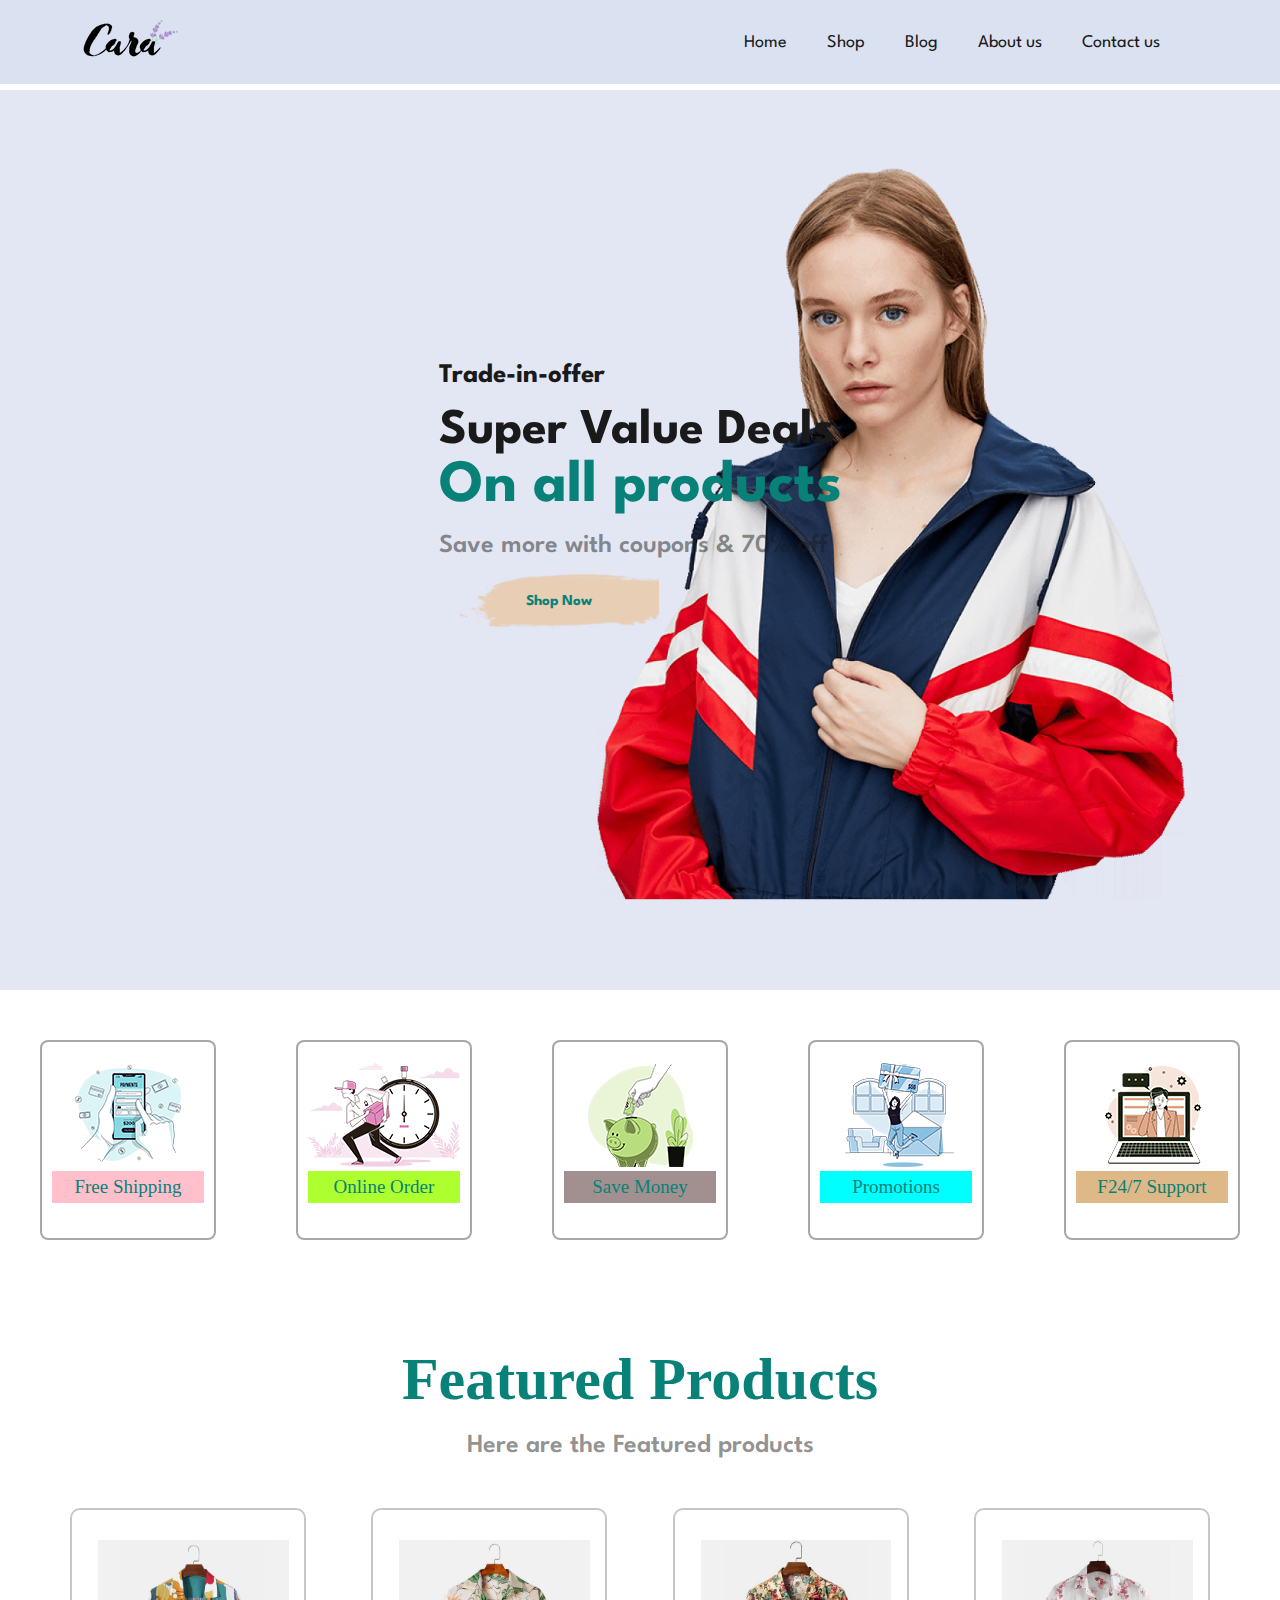
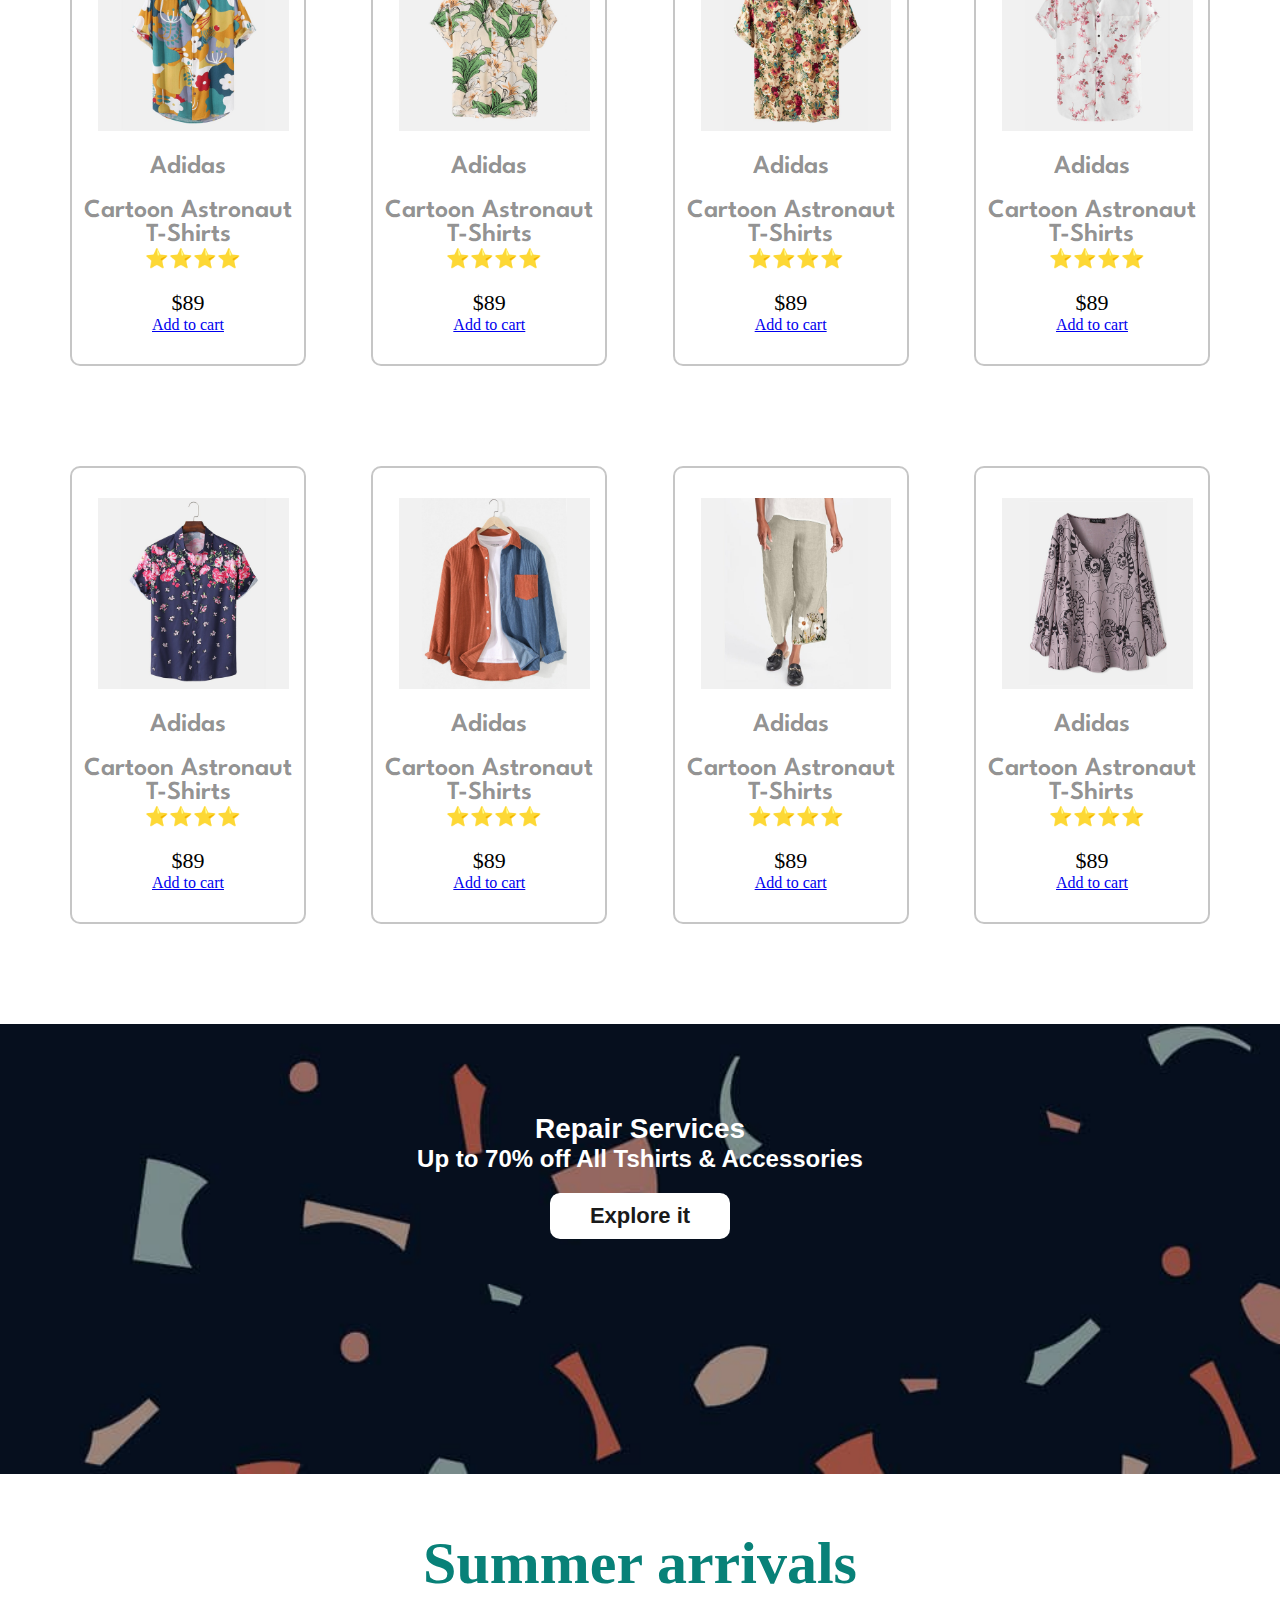
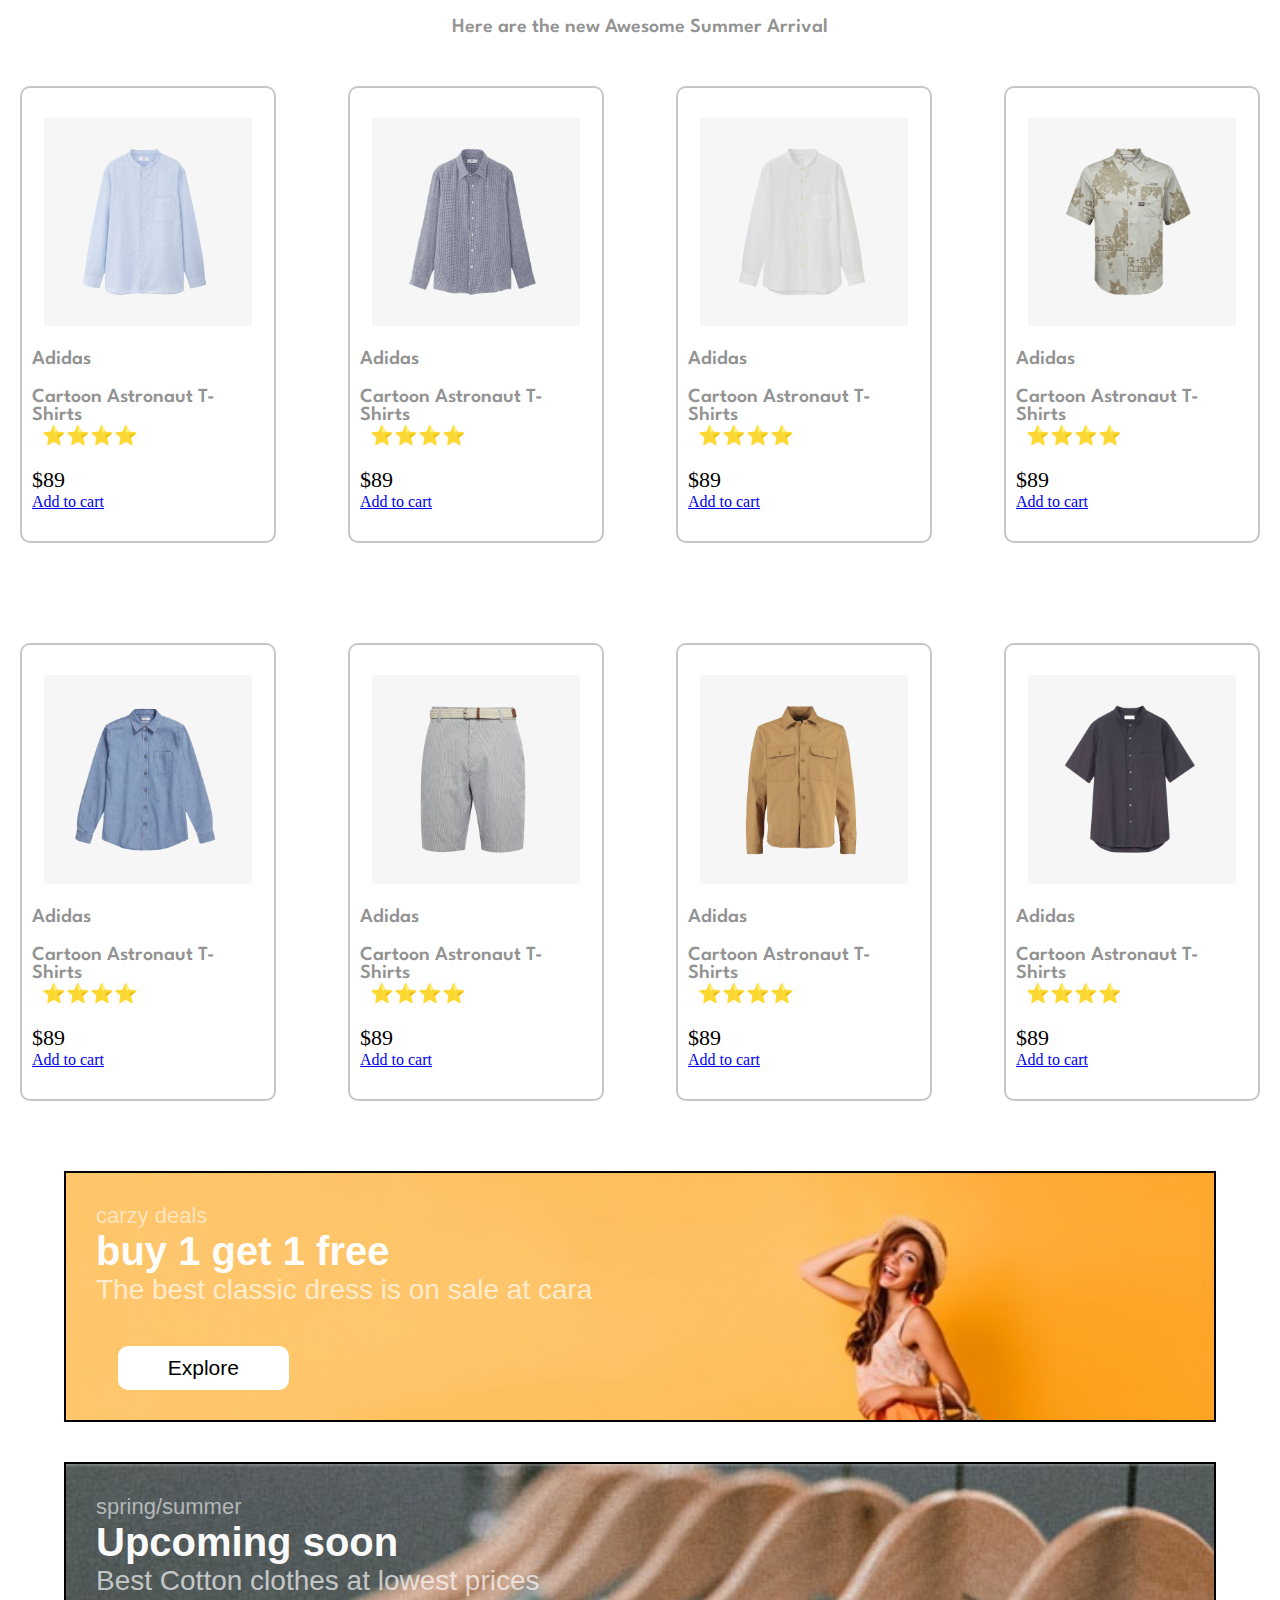
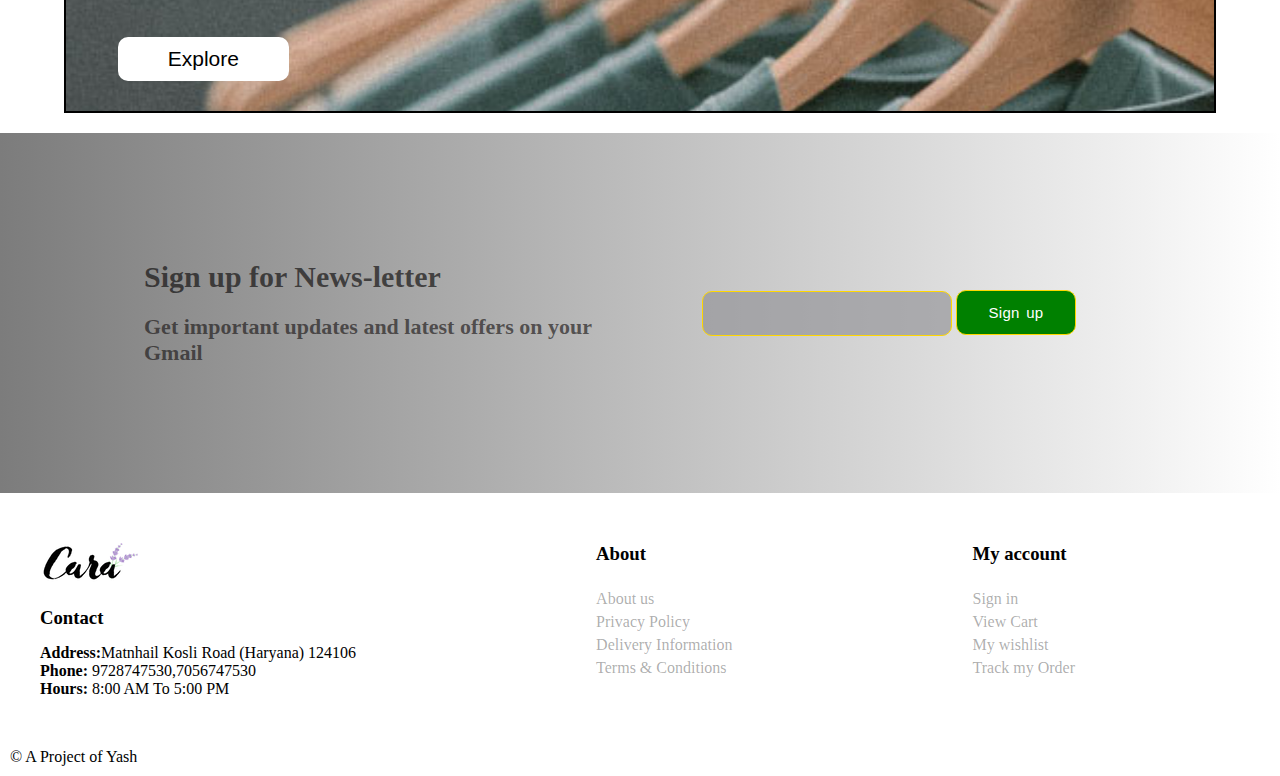
==== index.html @ bd7b152a "Add files via upload" ====
<!DOCTYPE html>
<html lang="en">
<head>
    <meta charset="UTF-8">
    <meta name="viewport" content="width=device-width, initial-scale=1.0">
    <title>Cura</title>
    <link rel="stylesheet" href="style.css">
    <link href="https://fonts.googleapis.com/css2?family=League+Spartan:wght@100..900&family=Roboto:ital,wght@0,100;0,300;0,400;0,500;0,700;0,900;1,100;1,300;1,400;1,500;1,700;1,900&display=swap" rel="stylesheet">
    <link rel="stylesheet" href="https://cdnjs.cloudflare.com/ajax/libs/font-awesome/6.5.2/css/all.min.css" integrity="sha512-SnH5WK+bZxgPHs44uWIX+LLJAJ9/2PkPKZ5QiAj6Ta86w+fsb2TkcmfRyVX3pBnMFcV7oQPJkl9QevSCWr3W6A==" crossorigin="anonymous" referrerpolicy="no-referrer" />

</head>
<body>
    <header>

        <div class="navbar">
            <a href="#"><img src="logo.png" alt=""></a>
            <div>
                <ul  type="none" class="nav-list">
                    <li><a href="index.html">Home</a></li>
                    <li><a href="shop.html">Shop</a></li>
                    <li><a href="blog.html">Blog</a></li>
                    <li><a href="about.html">About us</a></li>
                    <li><a href="contact.html">Contact us</a></li>
                    <li><a href="cart.html" class="cart-icon"><i class="fa-solid fa-bag-shopping"></i></a></li>
                </ul>
            </div>
            <div class="menu-icon"><i class=" hamburger fa-solid fa-bars"></i></div>
        </div>
        <div class="section1">
              <div class="content">

                  
                  <h4>Trade-in-offer</h4>
                  <h2>Super Value Deals</h2>
                  <h1>On all products</h1>
                  <p>Save more with coupons & 70% off</p>
                  <button class="section1-btn">Shop Now</button>
                </div>
            
        </div>
        
    </header>
    <div class="features">
        <div class="feature feature1">
            <img src="img/f1.png" alt="">
            <p>Free Shipping</p>
        </div>
        <div class="feature feature2">
            <img src="img/f2.png" alt="">
            <p>Online Order</p>
        </div>
        <div class="feature feature3">
            <img src="img/f3.png" alt="">
            <p>Save Money</p>
        </div>
        <div class="feature feature4">
            <img src="img/f4.png" alt="">
            <p>Promotions</p>
        </div>
        <div class="feature feature5">
            <img src="img/f6.png" alt="">
            <p>F24/7 Support</p>
        </div>

    </div>

    <div class="section-product">
        <div class="content-sec-pro">

            <h1>Featured Products</h1>
            <p>Here are the Featured products</p>
        </div>
        <div class="products">

            <div class="product">
                <img src="img/f1.jpg" alt="">
            <p class="company-name">Adidas</p>
            <p class="product-name">Cartoon Astronaut T-Shirts</p>
            <div class="rating">⭐⭐⭐⭐</div>
            <div class="price">$89</div>
            <a  class="Add-cart"  href="#">Add to cart</a>
            
        </div>
        <div class="product">
            <img src="img/f2.jpg" alt="">
            <p class="company-name">Adidas</p>
            <p class="product-name">Cartoon Astronaut T-Shirts</p>
            <div class="rating">⭐⭐⭐⭐</div>
            <div class="price">$89</div>
            <a  class="Add-cart"  href="#">Add to cart</a>
            
        </div>
        <div class="product">
            <img src="img/f3.jpg" alt="">
            <p class="company-name">Adidas</p>
            <p class="product-name">Cartoon Astronaut T-Shirts</p>
            <div class="rating">⭐⭐⭐⭐</div>
            <div class="price">$89</div>
            <a  class="Add-cart"  href="#">Add to cart</a>
            
        </div>
        <div class="product">
            <img src="img/f4.jpg" alt="">
            <p class="company-name">Adidas</p>
            <p class="product-name">Cartoon Astronaut T-Shirts</p>
            <div class="rating">⭐⭐⭐⭐</div>
            <div class="price">$89</div>
            <a  class="Add-cart"  href="#">Add to cart</a>
            
        </div>
        
        <div class="product">
            <img src="img/f5.jpg" alt="">
            <p class="company-name">Adidas</p>
            <p class="product-name">Cartoon Astronaut T-Shirts</p>
            <div class="rating">⭐⭐⭐⭐</div>
            <div class="price">$89</div>
            <a  class="Add-cart"  href="#">Add to cart</a>
        </div>
        <div class="product">
            <img src="img/f6.jpg" alt="">
            <p class="company-name">Adidas</p>
            <p class="product-name">Cartoon Astronaut T-Shirts</p>
            <div class="rating">⭐⭐⭐⭐</div>
            <div class="price">$89</div>
            <a  class="Add-cart"  href="#">Add to cart</a>
        </div>
        <div class="product">
            <img src="img/f7.jpg" alt="">
            <p class="company-name">Adidas</p>
            <p class="product-name">Cartoon Astronaut T-Shirts</p>
            <div class="rating">⭐⭐⭐⭐</div>
            <div class="price">$89</div>
            <a  class="Add-cart"  href="#">Add to cart</a>
        </div>
        <div class="product">
            <img src="img/f8.jpg" alt="">
            <p class="company-name">Adidas</p>
            <p class="product-name">Cartoon Astronaut T-Shirts</p>
            <div class="rating">⭐⭐⭐⭐</div>
            <div class="price">$89</div>
            <a  class="Add-cart"  href="#">Add to cart</a>
        </div>
    </div>
    </div>


    <div class="banner1">
        <div class="content-banner1">

            <h3>Repair Services</h3>
            <h2>Up to <span>70% off</span> All Tshirts & Accessories</h2>
            <button>Explore it</button>
        </div>
    </div>


    <div class="section-product2">
        <h1>Summer arrivals</h1>
        <p>Here are the new Awesome Summer Arrival</p>
        <div class="products">

            <div class="product">
                <img src="img/n1.jpg" alt="">
            <p class="company-name">Adidas</p>
            <p class="product-name">Cartoon Astronaut T-Shirts</p>
            <div class="rating">⭐⭐⭐⭐</div>
            <div class="price">$89</div>
            <a  class="Add-cart"  href="#">Add to cart</a>
            
        </div>
        <div class="product">
            <img src="img/n2.jpg" alt="">
            <p class="company-name">Adidas</p>
            <p class="product-name">Cartoon Astronaut T-Shirts</p>
            <div class="rating">⭐⭐⭐⭐</div>
            <div class="price">$89</div>
            <a  class="Add-cart"  href="#">Add to cart</a>
            
        </div>
        <div class="product">
            <img src="img/n3.jpg" alt="">
            <p class="company-name">Adidas</p>
            <p class="product-name">Cartoon Astronaut T-Shirts</p>
            <div class="rating">⭐⭐⭐⭐</div>
            <div class="price">$89</div>
            <a  class="Add-cart"  href="#">Add to cart</a>
            
        </div>
        <div class="product">
            <img src="img/n4.jpg" alt="">
            <p class="company-name">Adidas</p>
            <p class="product-name">Cartoon Astronaut T-Shirts</p>
            <div class="rating">⭐⭐⭐⭐</div>
            <div class="price">$89</div>
            <a  class="Add-cart"  href="#">Add to cart</a>
            
        </div>
        
        <div class="product">
            <img src="img/n5.jpg" alt="">
            <p class="company-name">Adidas</p>
            <p class="product-name">Cartoon Astronaut T-Shirts</p>
            <div class="rating">⭐⭐⭐⭐</div>
            <div class="price">$89</div>
            <a  class="Add-cart"  href="#">Add to cart</a>
        </div>
        <div class="product">
            <img src="img/n6.jpg" alt="">
            <p class="company-name">Adidas</p>
            <p class="product-name">Cartoon Astronaut T-Shirts</p>
            <div class="rating">⭐⭐⭐⭐</div>
            <div class="price">$89</div>
            <a  class="Add-cart"  href="#">Add to cart</a>
        </div>
        <div class="product">
            <img src="img/n7.jpg" alt="">
            <p class="company-name">Adidas</p>
            <p class="product-name">Cartoon Astronaut T-Shirts</p>
            <div class="rating">⭐⭐⭐⭐</div>
            <div class="price">$89</div>
            <a  class="Add-cart"  href="#">Add to cart</a>
        </div>
        <div class="product">
            <img src="img/n8.jpg" alt="">
            <p class="company-name">Adidas</p>
            <p class="product-name">Cartoon Astronaut T-Shirts</p>
            <div class="rating">⭐⭐⭐⭐</div>
            <div class="price">$89</div>
            <a  class="Add-cart"  href="#">Add to cart</a>
        </div>
    </div>
    </div>

    <div class="banner2">
        <div class="banner banner2-part1">
            <h3>carzy deals</h3>
            <h1>buy 1 get 1 free</h1>
            <p>The best classic dress is on sale at cara</p>
            <button>Explore</button>
        </div>
        <div class="banner banner2-part2">
            <h3>spring/summer</h3>
            <h1>Upcoming soon</h1>
            <p>Best Cotton clothes at lowest prices</p>
            <button>Explore</button>
        </div>
    </div>

    <div class="newsletter">
        <div class="newsletter-content">
            <h3>Sign up for News-letter</h3>
            <h2>Get important updates and latest offers on your Gmail</h2>
        </div>
        <div class="search-newsletter">
           <input type="search" name="" id="srch-newsletter">
           <button class="newsletter-btn">Sign up</button>
        </div>
    </div>


    <footer>
        <div class="col1 col">
            <img src="logo.png" alt="">
            <h3>Contact</h3>
            <div class="details">

                <div class="address">
                    <p><b>Address:</b>Matnhail Kosli Road (Haryana) 124106</p>
                </div>
                <div class="phone">
                    <p><b>Phone: </b>9728747530,7056747530</p>
                </div>
                <div>
                    <p><b>Hours: </b>8:00 AM To 5:00 PM</p>
                </div>
            </div>
        </div>
        <div class="col2 col">
            <h3>About</h3>
            <a href="About us">About us</a>
            <a href="About us">Privacy Policy</a>
            <a href="About us">Delivery Information</a>
            <a href="About us">Terms & Conditions</a>
        </div>
        <div class="col3 col">

            <h3>My account</h3>
            <a href="About us">Sign in</a>
            <a href="About us">View Cart</a>
            <a href="About us">My wishlist</a>
            <a href="About us">Track my Order</a>
        </div>
    </footer>

    </div>

    <p class="copyright">&copy; A Project of Yash </p>
    <script src="script.js"></script>
</body>
</html>
---- style.css ----
*{
    padding: 0px;
    margin: 0px;
    box-sizing: border-box;
    
    
}
.cart-icon{
    color: black;
}
.navbar{
    display: flex;
    width: 100vw;
    justify-content: space-between;
    align-items: center;
    padding: 20px 80px;
    background-color: #dae1f1;
    position: fixed;
    top: 0px;
    
    
}
header{
    background: #e3e6f3;
    width: 100vw;
    height: 100vh;

}
.nav-list{
    display: flex;
    gap: 40px;
    
}
.nav-list a{
    text-decoration: none;
    font-family: "League Spartan", sans-serif;
font-size: 18px;
color: #1a1a1a;


}


.nav-list a:hover{
    border-bottom: 2px solid black;
}
.nav-list a:active{
    color: green;
    border-bottom: 2px solid green;
}
.menu-icon{
    display: none;
}

.hamburger{
    font-size: 25px;
    color: #1a1a1a;
    
}

@media(max-width:500px){
    .navbar{
        padding: 10px 45px;
        width: 100vw;
        min-width: 500px;
    }
    header{
        min-width: 500px;
    }
}

@media(max-width:1000px){
    .nav-list{
        flex-direction: column;
        width: 300px;
        height: 90vh;
        position: absolute;
        justify-content: flex-start;
        align-items: flex-start;
        background-color: #e3e6f3;
        right: 0px;
        top: 82px;
        display: none;
        z-index: 1001;
       

        
    }
    .menu-icon{
        display: flex;
    }
    .nav-list li{
        margin-top: 3%;
        margin-left: 30px;
    }
    .hamburger{
        display: flex;

    }
}

.section1{
    background-image: url(img/hero4.png);
    height: 90vh;
    background-size: cover;
    background-position: top 25% right 0;
    padding: 200px 200px;
    font-family: "League Spartan", sans-serif;
    margin-top: 10vh;

}
 .section1 h4{
    color: #1a1a1a;
    font-size: 27px;
    padding-bottom: 15px;
}
 .section1 h2{
    color: #1a1a1a;
    font-size: 50px;
    margin-top: 5px;
}
 .section1 h1{
    color: #088178;
    font-size: 60px;
    margin-top: 5px;
}
 .section1 p{
    color: #1a1a1a7e;
    font-size: 26px;
    font-weight: 600;
    font-family: "League Spartan", sans-serif;
    margin-top: 20px;
    

}
.section1-btn{
    border: none;
    margin-top: 16px;
    margin-left: 5%;
    background-image: url(img/button.png);
    background-color: transparent;
    background-size: cover;
    padding: 20px 20px;
    background-repeat: no-repeat;
    color: #088178;
    width: 200px;
    font-size: 15px;
    font-family: "League Spartan", sans-serif;
    font-weight: 700;

    


}

@media(max-width:1450px){
    .section1{
        display: flex;
        justify-content: center;
        align-items: center;
        flex-direction: column;
    
    }

} 
.content{
   
    min-width: 400px;
    

}
@media(max-width:800px){
    .section1 h1{
        font-size: 40px;
        width: 100%;
    }
}

.features{
    width: 100%;
    margin: 50px 0px;
    display: flex;
    flex-wrap: wrap;
    justify-content: space-around;

}
.feature{
    border: 2px solid rgba(0, 0, 0, 0.344);
    /* width: 200px; */
    height: 200px;
    text-align: center;
    padding: 20px 10px;
    border-radius: 8px;
    

}
.feature p{
    color:#088178;
    font-family:  'Times New Roman', Times, serif;
    font-size: 19px;
    background-color: pink;
    padding: 5px 10px;

}
.feature img{
    width: 100%;
    
}
.feature2 p{
    background-color: greenyellow;
}
.feature3 p{
    background-color: rgb(162, 144, 144);
}
.feature4 p{
    background-color: aqua;
}
.feature5 p{
    background-color: burlywood;
}


@media(max-width:900px){
    .feature{
        margin-top: 20px;
    
    }
}
@media(max-width:512px){
    .features{
        width: 90%;
        justify-content: center;
        align-items: center;
        margin-left: 5%;
    }
    .feature{
        margin: 5px 20px;
    }
}


.section-product{
    width: 100vw;
    padding: 50px 50px;
    text-align: center;

}
.products{
    display: flex;
    justify-content: space-between;
}
.section-product2 h1{
    color: #088178;
    font-size: 60px;
    margin-top: 5px;
}
.section-product2 p{
    color: #1a1a1a7e;
    font-size: 26px;
    font-weight: 600;
    font-family: "League Spartan", sans-serif;
    margin-top: 20px;
}
.section-product h1{
    color: #088178;
    font-size: 60px;
    margin-top: 5px;
}
.section-product p{
    color: #1a1a1a7e;
    font-size: 26px;
    font-weight: 600;
    font-family: "League Spartan", sans-serif;
    margin-top: 20px;
}














.product{
    min-width: 200px;
    width: 20%;
     padding: 30px 10px;
    border: 2px solid rgba(0, 0, 0, 0.223);
    margin: 50px 20px;
    border-radius: 10px;
    
    
    
}




.product img{
    width: 90%;
    margin-left: 5%;

}
.company-name{
    font-size: 18px;
    margin-top: 8px;
}
.product-name{
    font-size: 19px;
    color: #1a1a1a;
    margin-top: 10px;
}
.rating{
    margin-left: 10px;
    font-size: 19px;
}
.price{
    font-size: 22px;
    margin-top: 20px;
}
.pro-cart-icon{
    position: relative;
    left: 100px;
    font-size: 25px;
}

.products{
    display: flex;
    flex-wrap: wrap;
    width: 100%;
}
.content-sec-pro{
    min-width: 400px;
}
@media(max-width:590px){
    .content-sec-pro h1{
        font-size: 40px;
    }
}
@media(max-width:1060px){
.product{
    width: 40%;
    margin: 10px 40px;
    
    
    }}

    @media(max-width:580px){
        .product{
            width: 80%;
            margin-left: 10%;
        }
    }
    @media(max-width:912px){
        .product{
            width: 30%;

        }
        .products{
            justify-content: space-around;
        }
    }
    @media(max-width:680px){
        .product{
            width: 25%;
        }
    }
    @media(max-width:480px){
        .product{
            width:90%;
            margin: 30px 20%;
        }
       
    }

.banner1{
    width: 100vw;
    min-width: 500px;
    display: flex;
    flex-direction: column;
    justify-content: center;
    align-items: center;
    gap: 10px;
    background-image: url(img/b2.jpg);
    height: 50vh;
    background-size: cover;
    background-repeat: no-repeat;
    font-family:  'Times New Roman', Times, serif;
    
    



}
.content-banner1{
    width: 90%;
    margin-top: 7%;
    min-width: 400px;
    height: 90%;
    /* margin-left: 5%; */
    text-align: center;
    min-height: 300px;

    
}
.banner1 h3{
    color: white;
    font-family: Arial, Helvetica, sans-serif;
    font-size: 28px;
}
.banner1 h2{
    color: #fff;
    font-family: Arial, Helvetica, sans-serif;

}
@media(max-width:840px){
    .banner1 h2{
        font-size: 30px;
        margin-top: 20px;
    }
    .banner1 h3{
        font-size: 20px;
        margin-top: 30px;
    }
}



.banner1 button{
    padding: 10px 40px;
    border-radius: 10px;
    border: none;
    background-color: #fff;
    color: #1a1a1a;
    font-size: 22px;
    font-weight: 600;
    font-family:Arial, Helvetica, sans-serif;
    margin-top: 20px;
}
.banner1 button:hover{
    background-color: #088178;
}
.banner2{
    display: flex;

}
.banner2-part1{
    width: 48%;
    background-image: url(img/b17.jpg);
}
.banner2-part2{
    width: 48%;
    background-image: url(img/b10.jpg);


}
.banner{
    border: 2px solid black;
    margin: 20px 20px;
    padding: 30px 30px;
    background-size: cover;
    background-repeat: no-repeat;
}
.banner2 button{
    margin-left: 2%;
    padding: 10px 50px;
    border-radius: 10px;
    border: none;
background-color: white;
margin-top: 40px;
font-size: 21px;

}
.banner h3{
    font-size: 22px;
    color: #ffffff93;
    font-family: 'Trebuchet MS', 'Lucida Sans Unicode', 'Lucida Grande', 'Lucida Sans', Arial, sans-serif;
    font-weight: 300;

}
.banner h1{
    font-size: 40px;
    color: #fffffff7;
    font-family: 'Trebuchet MS', 'Lucida Sans Unicode', 'Lucida Grande', 'Lucida Sans', Arial, sans-serif;
    font-weight: 700;
}
.banner p{
    font-size: 28px;
    color: #ffffffad;
    font-family: 'Trebuchet MS', 'Lucida Sans Unicode', 'Lucida Grande', 'Lucida Sans', Arial, sans-serif;
    font-weight: 500;
}
.banner button:hover{
    background-color: #088178;
}


@media(max-width:1400px){
    .banner2{
        flex-direction: column;
    }
    .banner{
        width: 90%;
        margin-left: 5%;
    }
}
@media(max-width:476px){
    .banner{
        width: 98%;
        min-width: 450px;
    }
    .features{
        min-width: 450px;
    }
    .products{
        min-width: 450px;
        margin-top: 50px;
        
    }
    .content-banner1{
    min-height: 200px;

    }

    
}
@media(max-width:488px){
    .section-product2{
        min-width: 488px;
    }
}
.section-product2{
    width: 100%;
    display: flex;
    flex-direction: column;
    justify-content: center;
    align-items: center;
    margin-top: 50px;
}
.section-product2 p{
    font-size: 20px;

}




.newsletter{
    width: 100%;
    display: flex;
    justify-content: center;
    align-items: center;
    padding: 20px 20px;
    background: linear-gradient(to right, rgba(0, 0, 0, 0.515) ,white);
    height: 40vh;
    background-size: cover;
    background-repeat: no-repeat;
}
.newsletter-content{
    width: 40%;
    color: white;
    margin-left: 5%;
    font-family:Cambria, Cochin, Georgia, Times, 'Times New Roman', serif;

}

.newsletter-content h3{
    font-size: 30px;
    color: rgba(21, 19, 19, 0.703);

}
.newsletter-content h2{
    color: rgba(25, 21, 21, 0.648);
    font-size: 22px;
    margin-top: 20px;
}
.search-newsletter{
    width: 40%;
    margin-left: 5%;
    
    
    
}
#srch-newsletter{
    width: 45%;
    min-width: 250px;
    height: 45px;
    padding: 10px 30px;
    outline: none;
    border: 1px solid gold;
    background-color: #95969ab3;
    border-radius: 10px;


}
.newsletter-btn{
    height: 45px;
    width: 22%;
   min-width: 120px;
    font-size: 15px;
    word-spacing: 2px;
    letter-spacing: .3px;
    background-color: green;
    color: white;
    border-radius: 10px;
    border: 1px solid gold;

}

@media(max-width:1000px){
    .newsletter{
        display: flex;
        flex-direction: column;
        justify-content: space-between;
        align-items: center;
        /* padding:  0 20%; */
        text-align: center;
        min-height: 200px;
        
    }
    .newsletter-content{
        width: 100%;
    }
    .search-newsletter{
        width: 100%;
    }
}
@media(max-width:480px){
    .newsletter{
        min-height: 220px;
        min-width: 455px;
    }
}







footer{
    display: flex;
    column-gap: 20%;
    padding: 50px 40px;
    min-width: 450px;

    
}
footer a{
    color: #1a1a1a5e;
    text-decoration: none;
    margin-top: 5px;
    min-width: 30px;
    
}
.col2{
    display: flex;
    flex-direction: column;
}
.col3{
    display: flex;
    flex-direction: column;
}
.col2 a{
    display: inline-block;
}
.col2 h3{
    margin-bottom: 20px;
}
.col3 h3{
    margin-bottom: 20px;

}
.col1 img{
    margin-bottom: 20px;

}
.col1 h3{
    margin-bottom: 15px;

}

@media(max-width:1015px){
    footer{
        column-gap: 10%;
    }
}
@media(max-width:725px){
    footer{
        flex-wrap: wrap;
        padding-top: 40px;

    }
    .col{
        margin-top: 50px;
        
    }
    .col3{
        
        width:50%;
        margin-left: auto;

    }
}

.copyright{
    
    margin-left: 10px;
    margin-bottom: 10px;
}
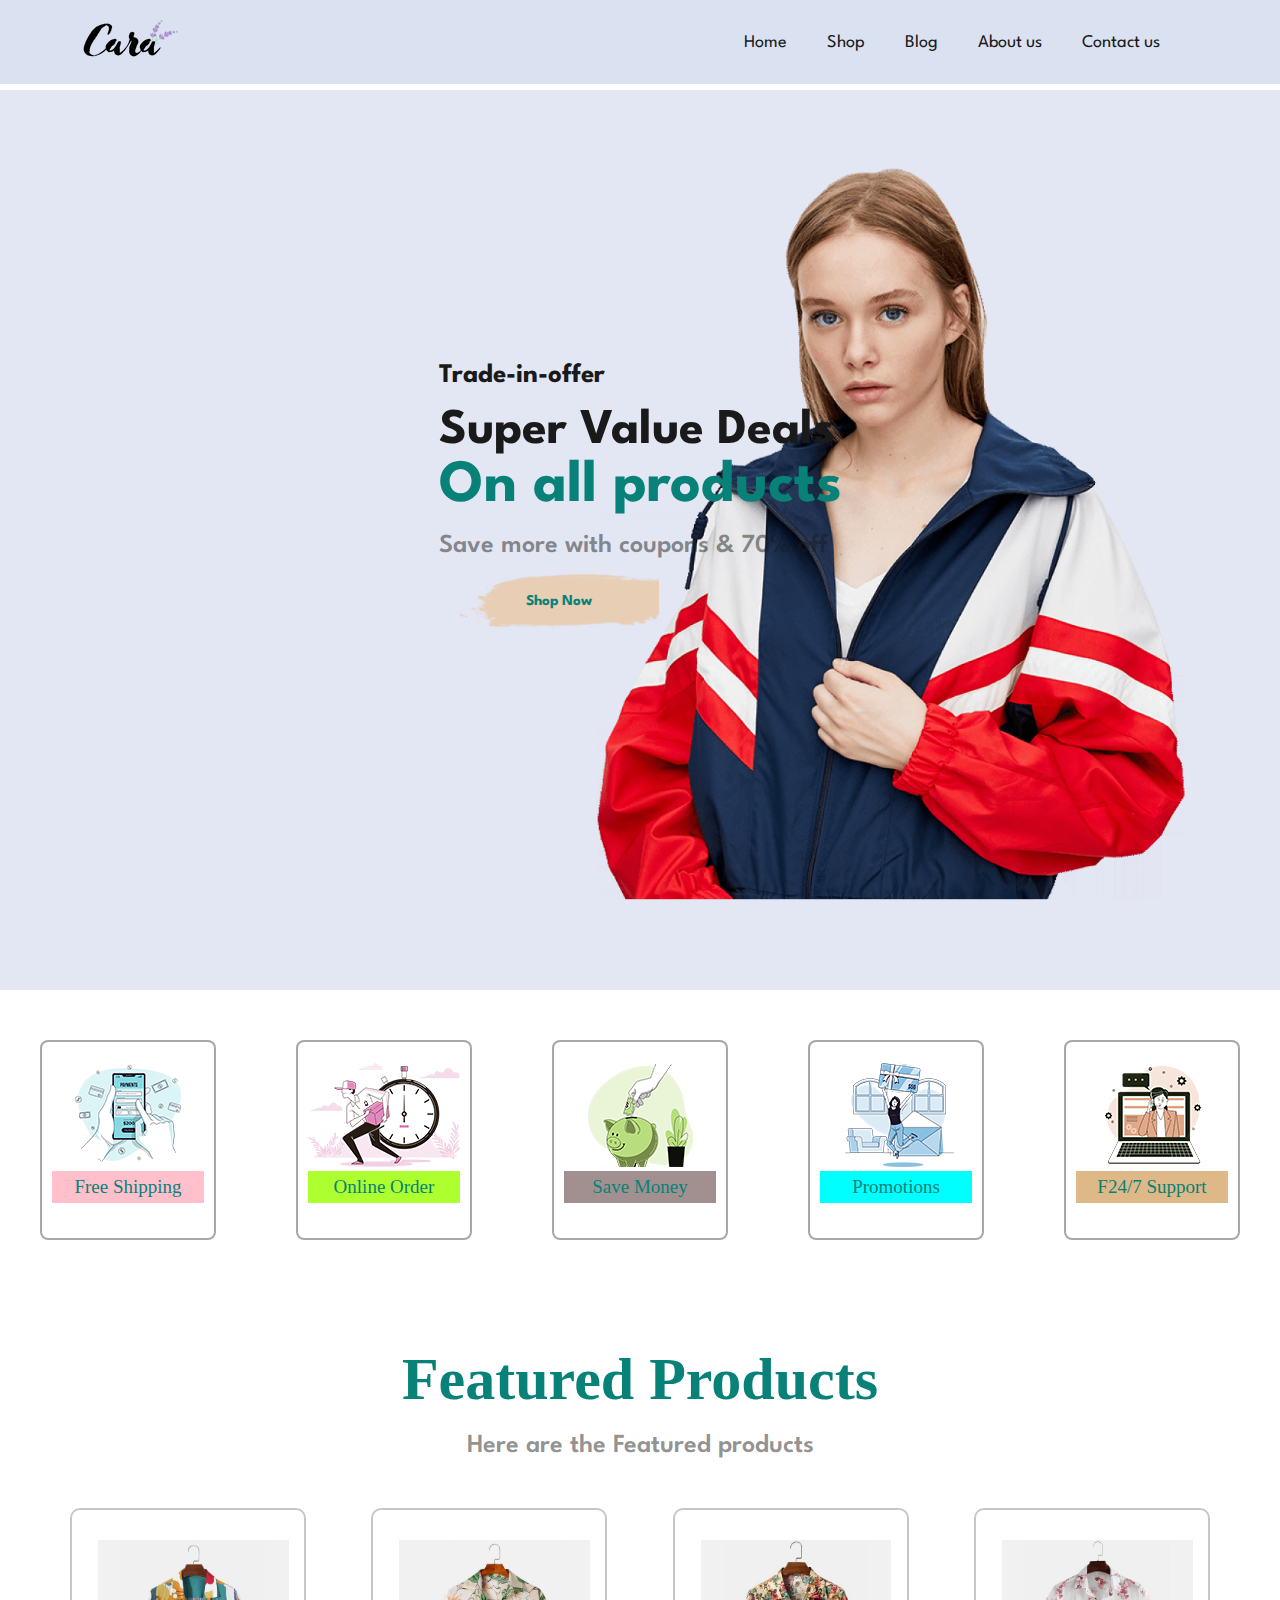
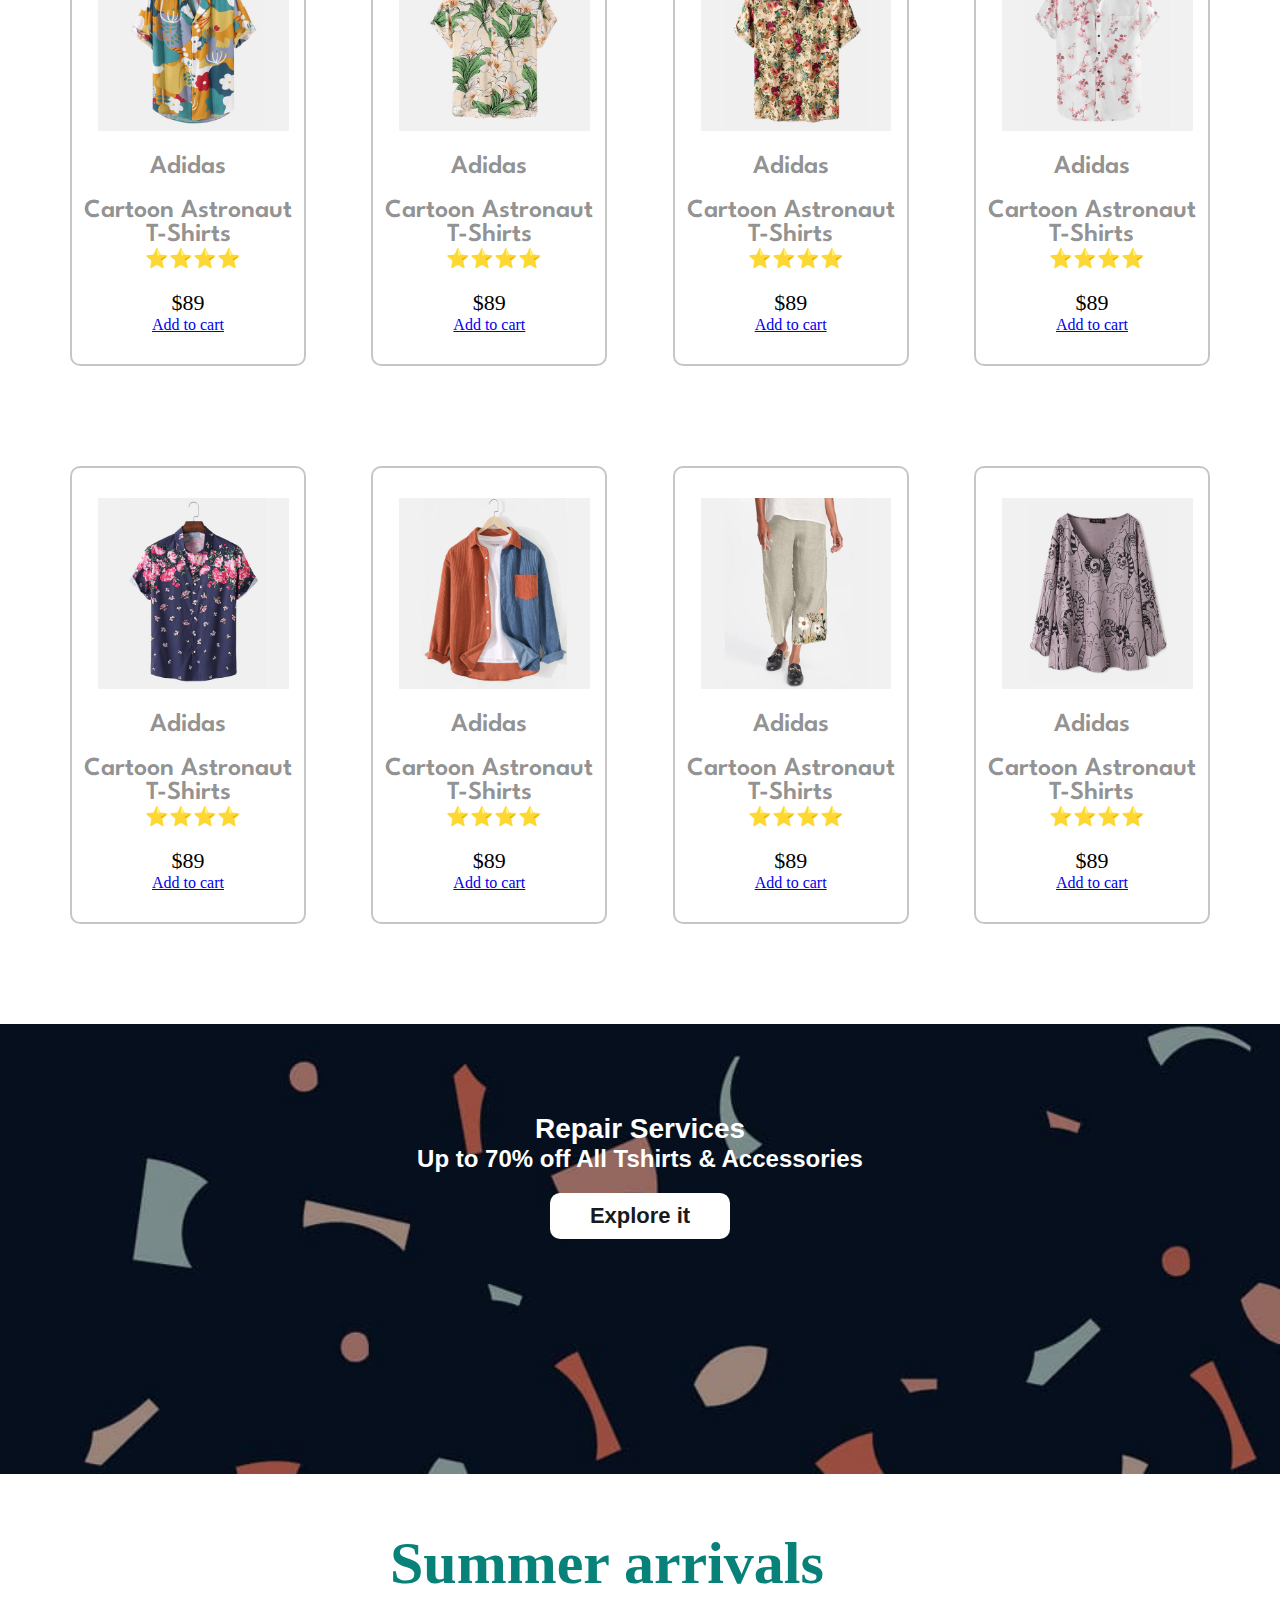
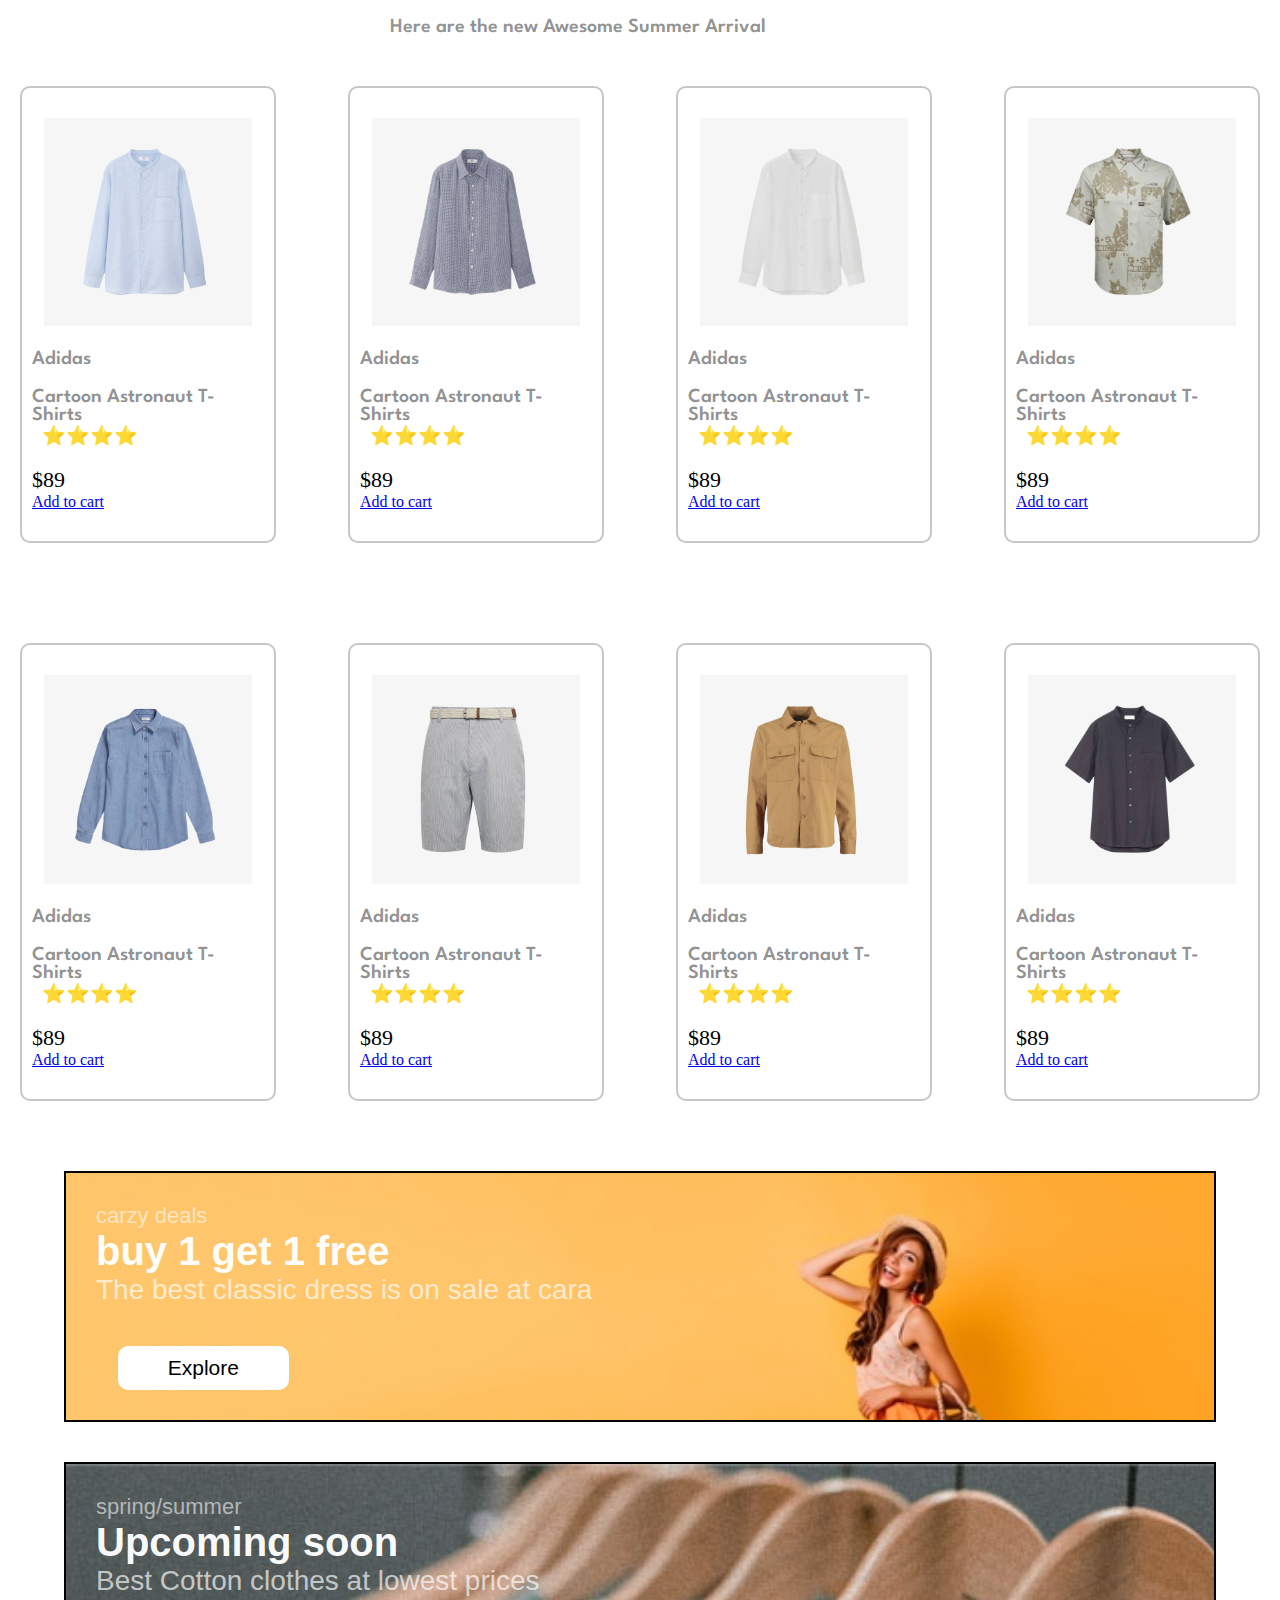
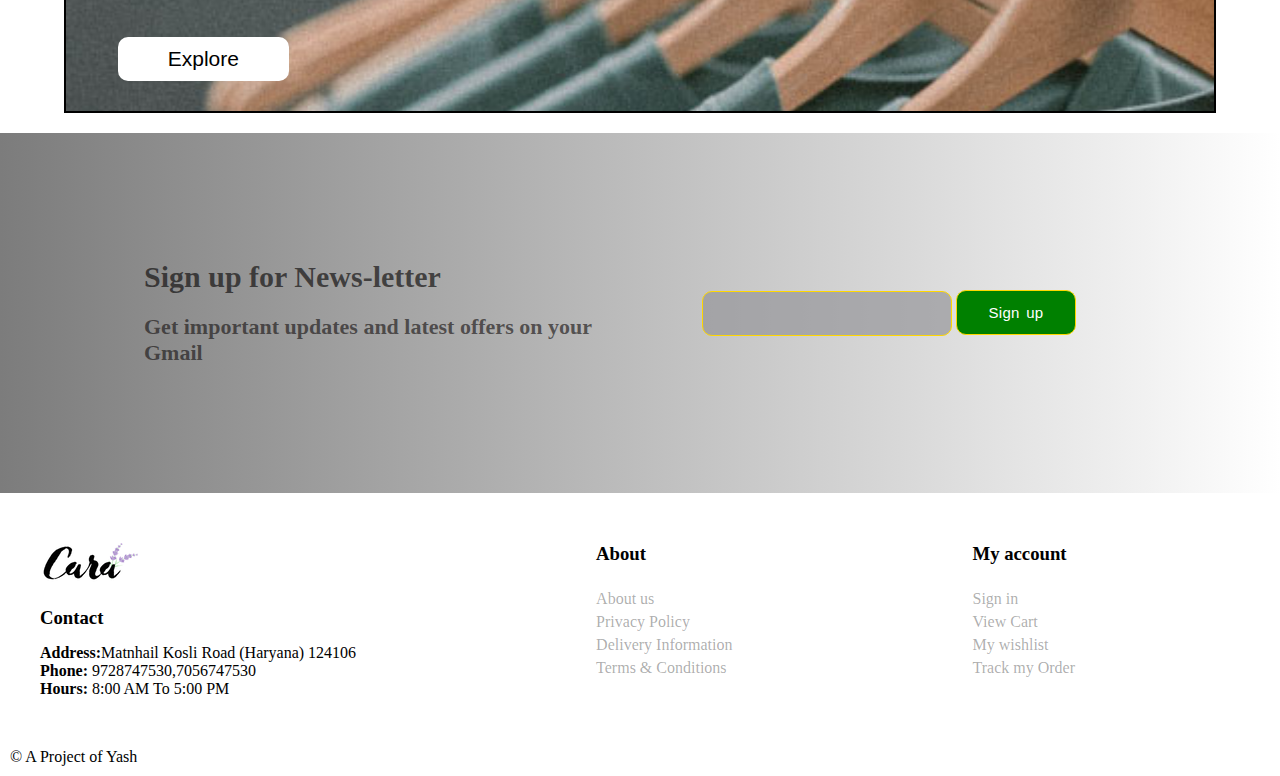
==== commit 9792966d: "Update index.html" ====
--- a/index.html
+++ b/index.html
@@ -156,8 +156,12 @@
 
 
     <div class="section-product2">
-        <h1>Summer arrivals</h1>
-        <p>Here are the new Awesome Summer Arrival</p>
+         <div class="content-product2">
+
+            <h1>Summer arrivals</h1>
+            <p>Here are the new Awesome Summer Arrival</p>
+        </div>
+        
         <div class="products">
 
             <div class="product">
@@ -298,4 +302,4 @@
     <p class="copyright">&copy; A Project of Yash </p>
     <script src="script.js"></script>
 </body>
-</html>+</html>
--- a/style.css
+++ b/style.css
@@ -4,6 +4,9 @@
     box-sizing: border-box;
     
     
+}
+.content-product2{
+    min-width: 500px;
 }
 .cart-icon{
     color: black;
@@ -713,4 +716,4 @@
     
     margin-left: 10px;
     margin-bottom: 10px;
-}+}
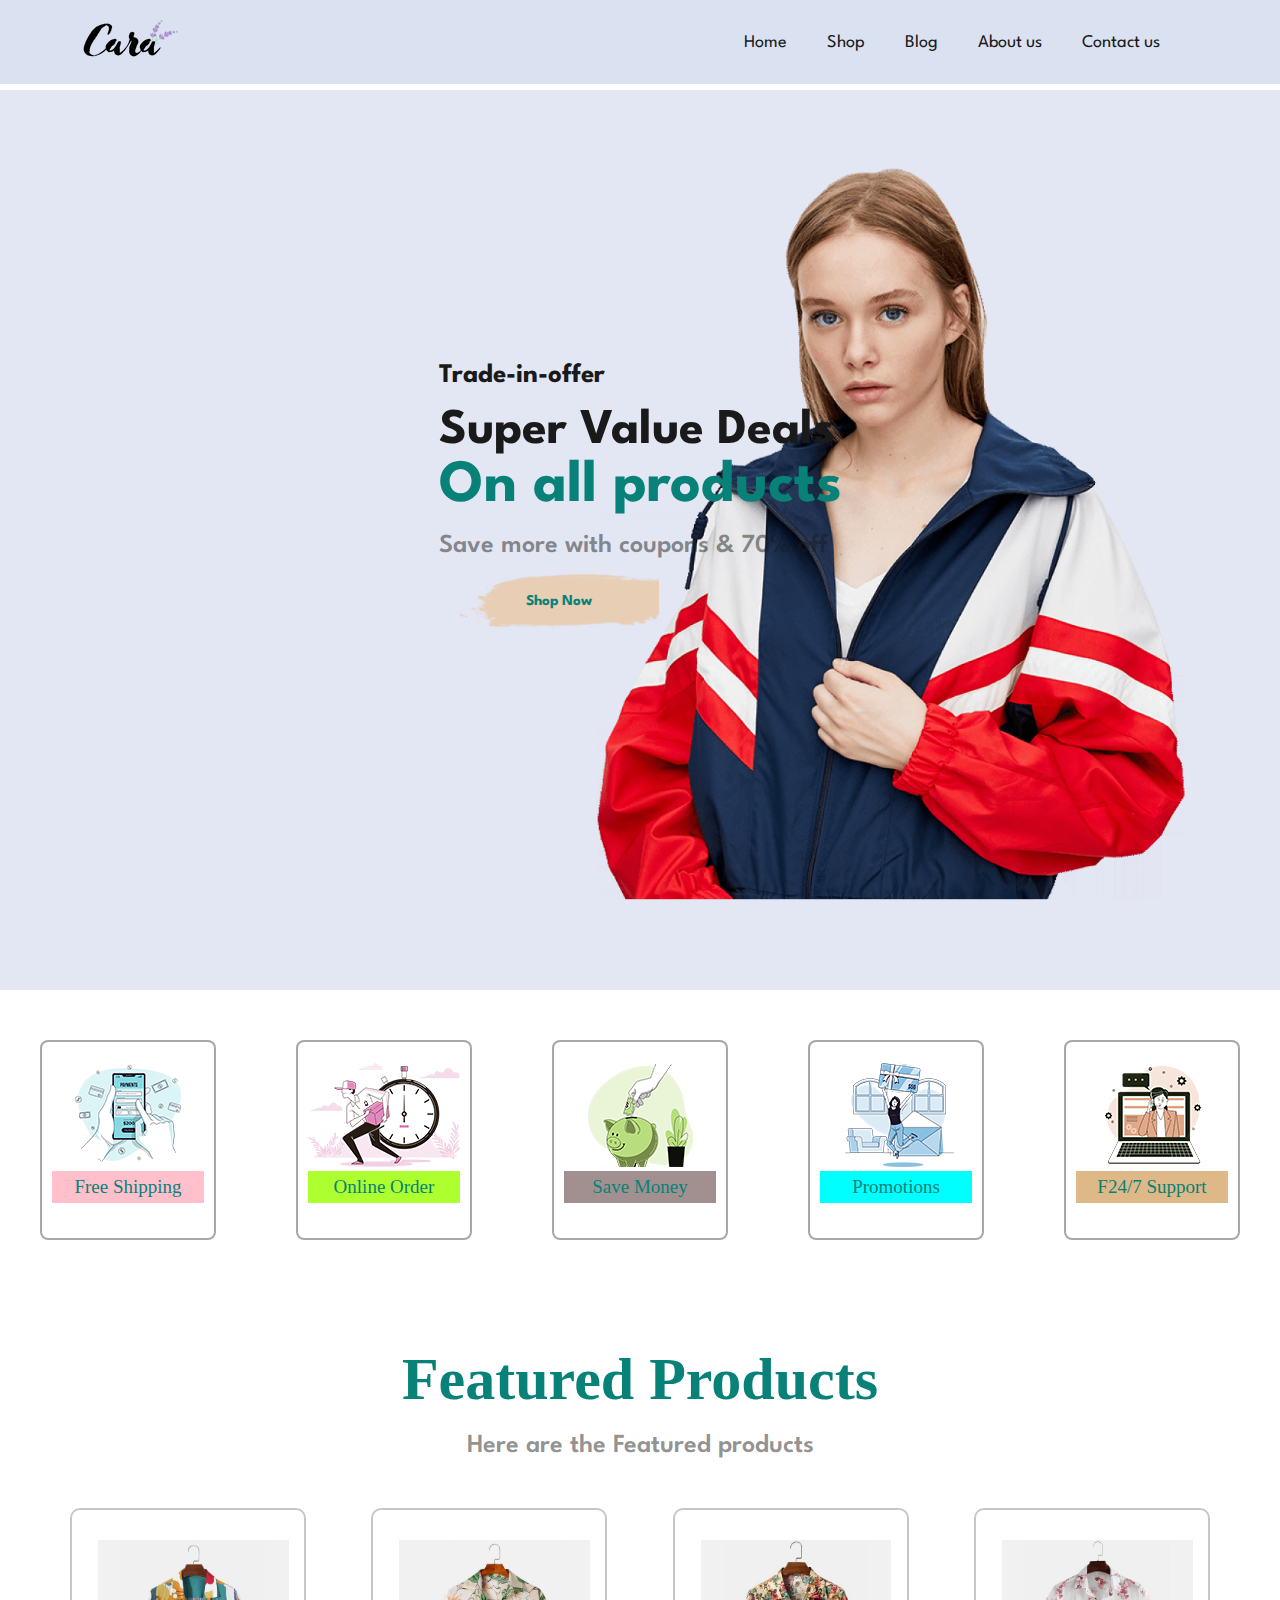
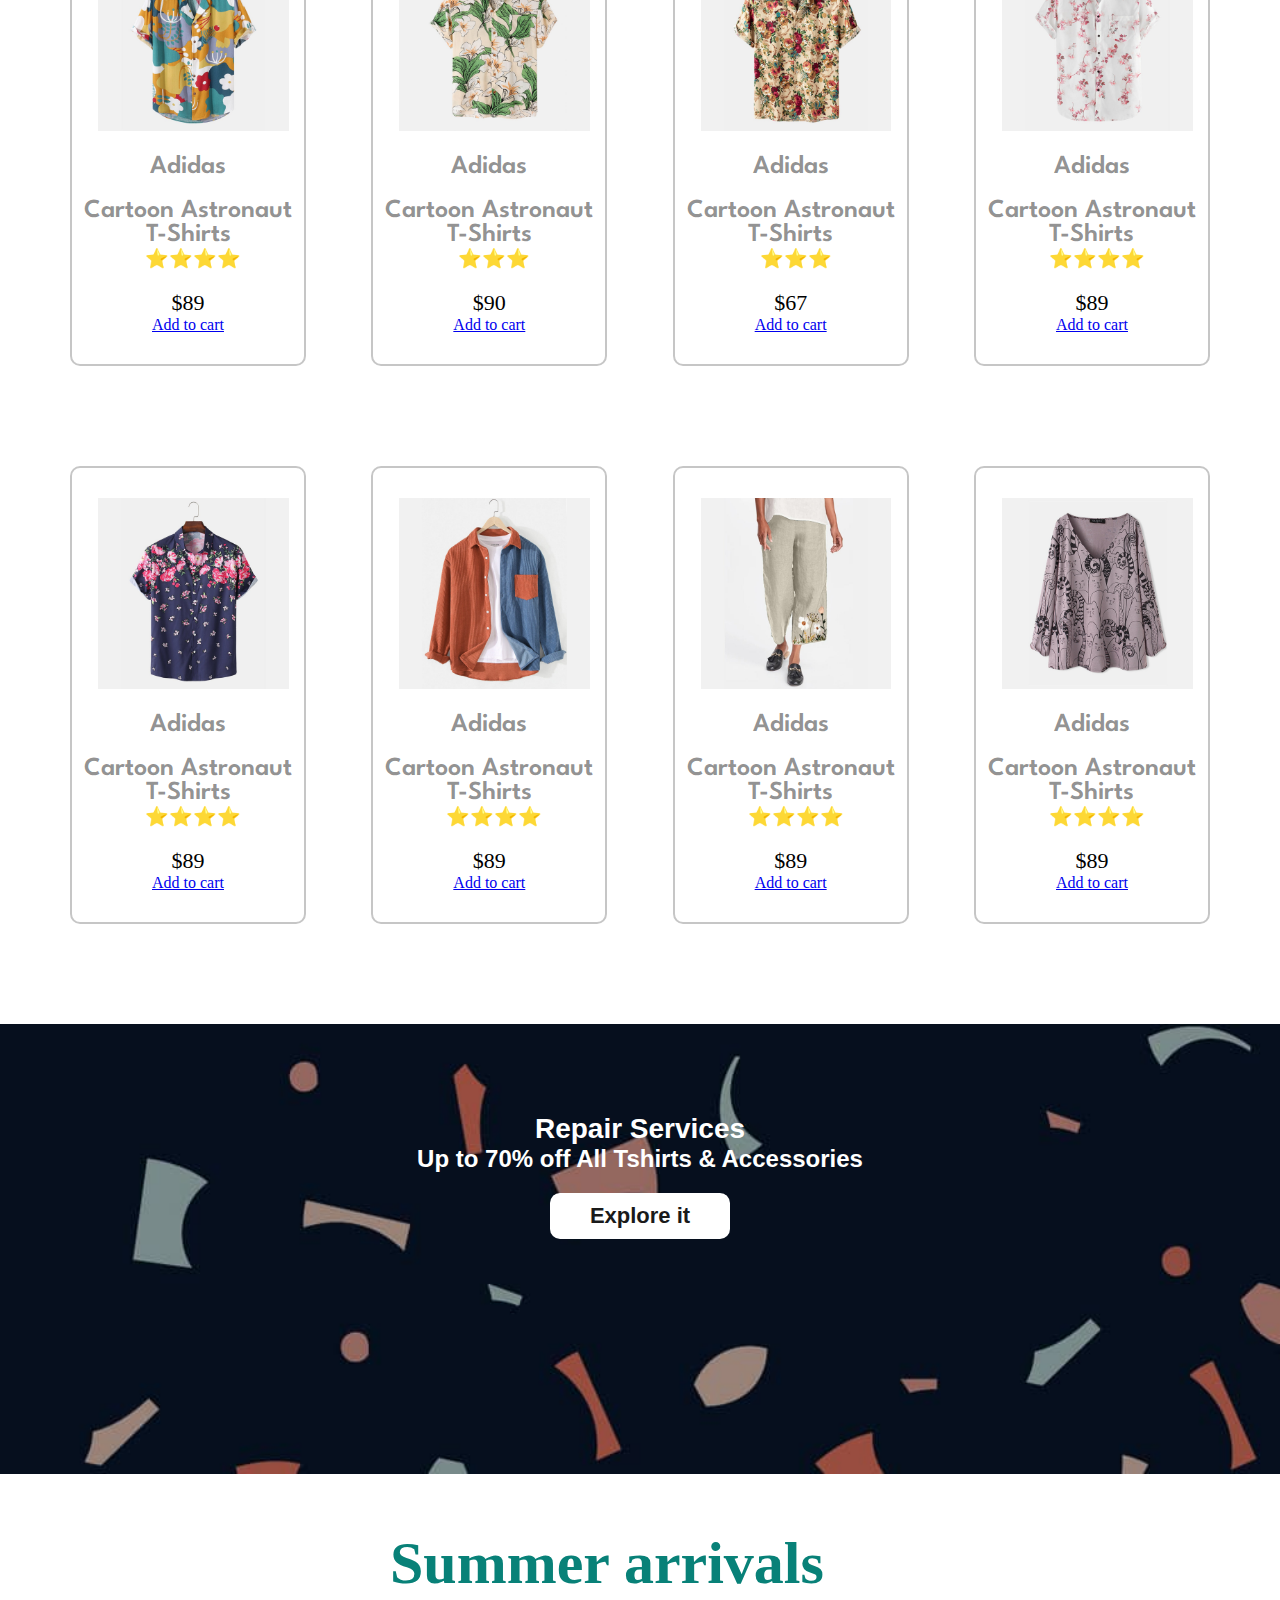
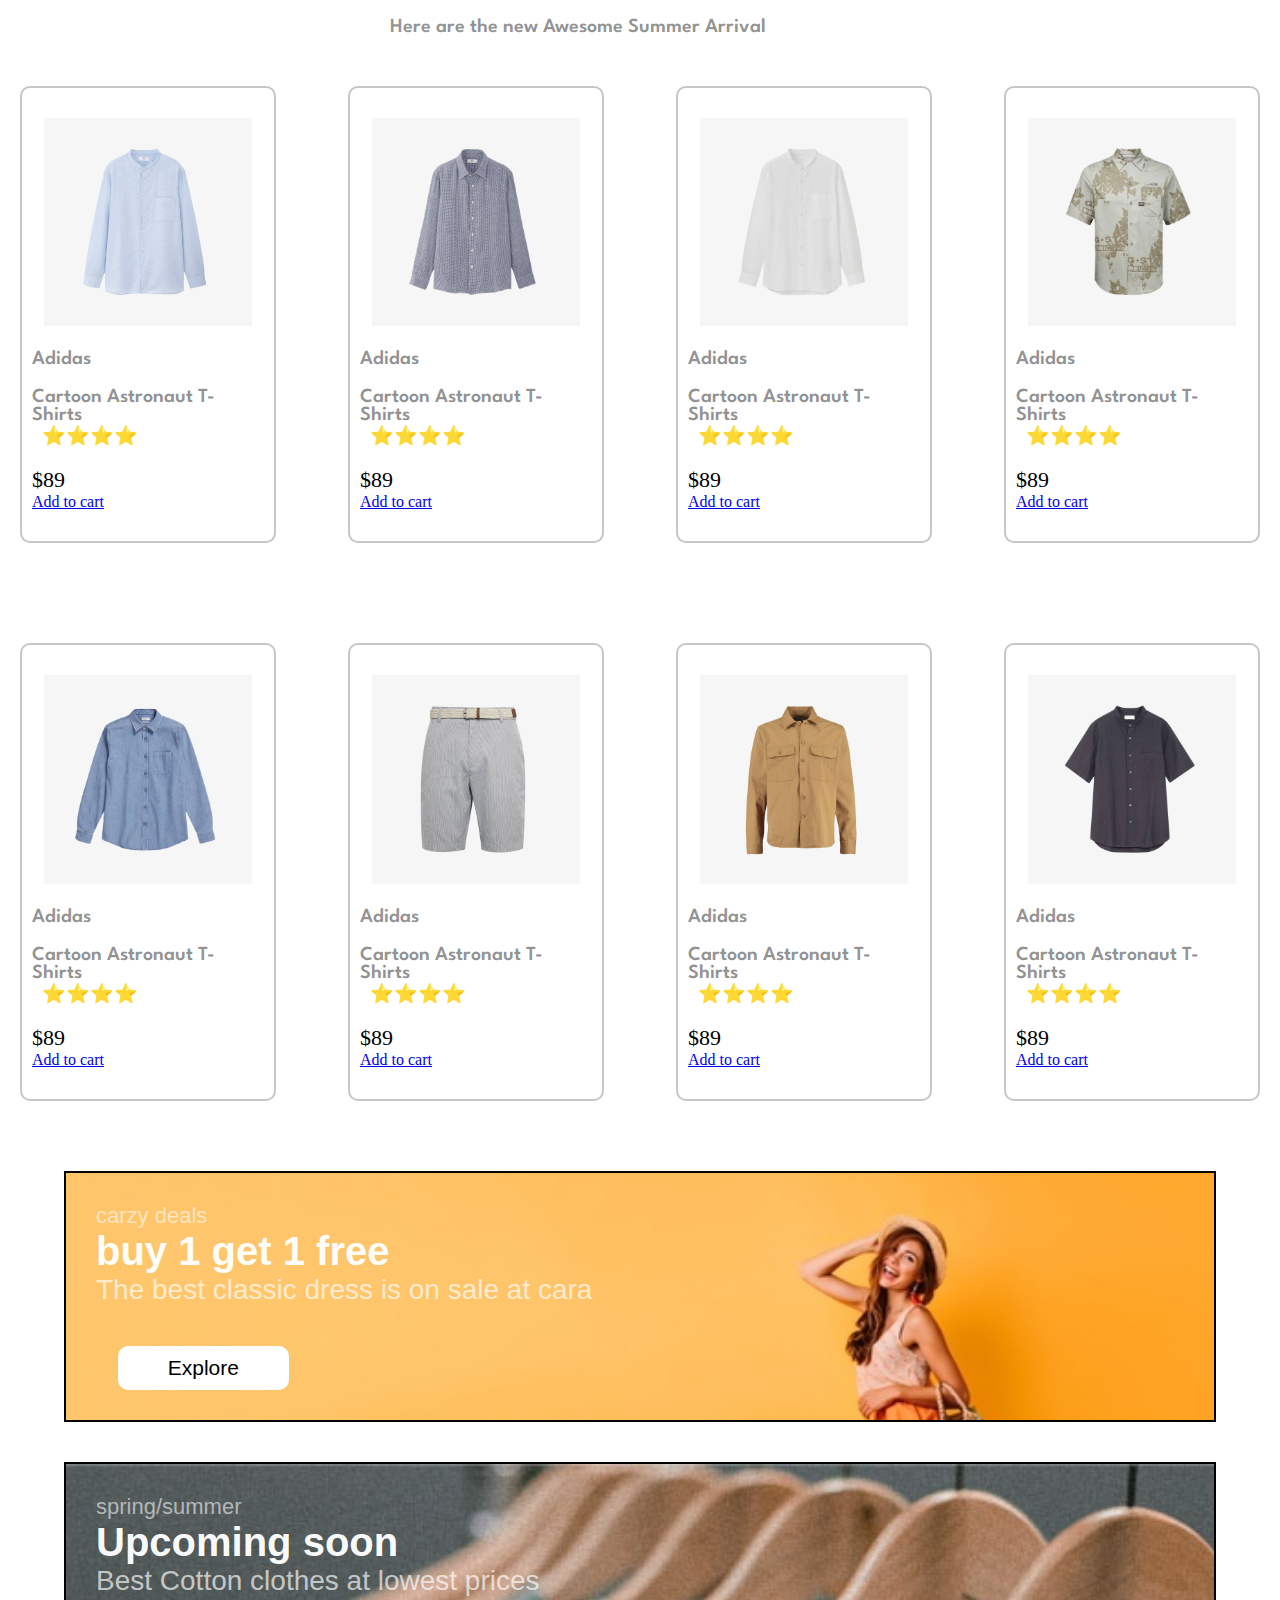
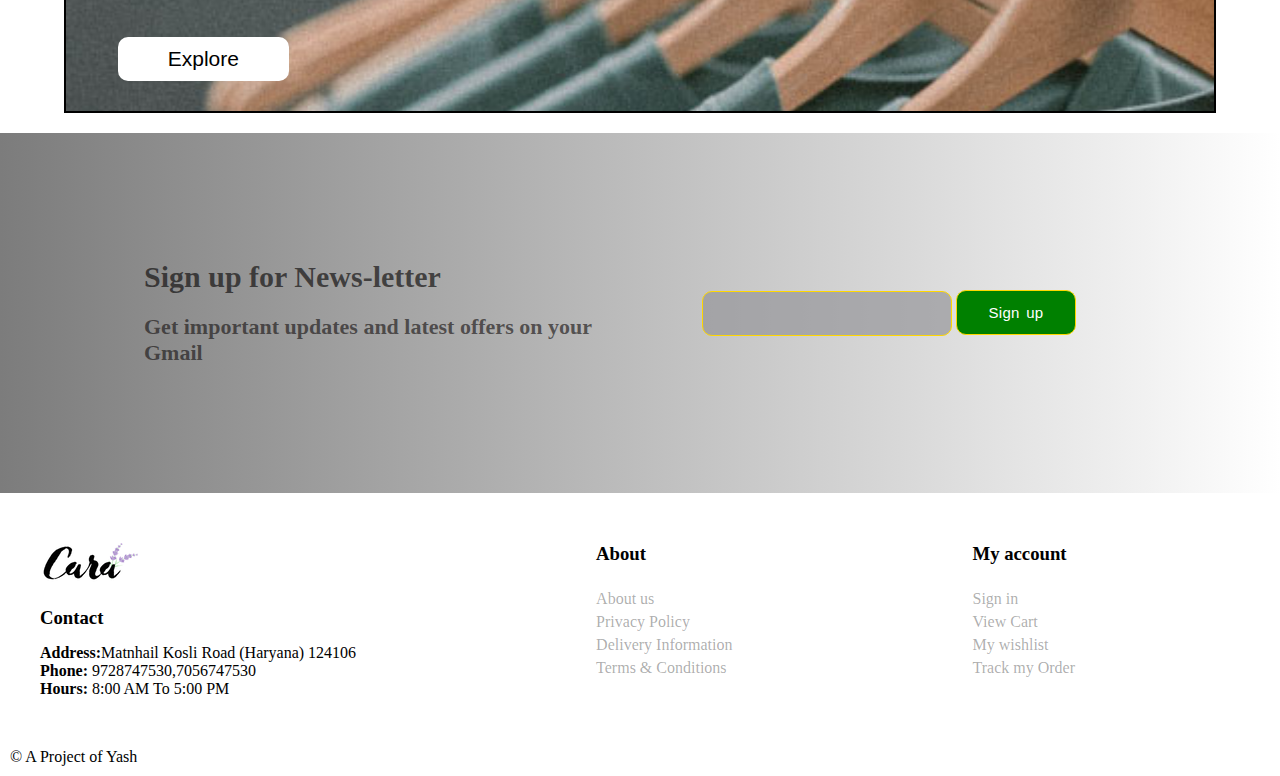
==== commit 3d63b984: "Update index.html" ====
--- a/index.html
+++ b/index.html
@@ -85,8 +85,8 @@
             <img src="img/f2.jpg" alt="">
             <p class="company-name">Adidas</p>
             <p class="product-name">Cartoon Astronaut T-Shirts</p>
-            <div class="rating">⭐⭐⭐⭐</div>
-            <div class="price">$89</div>
+            <div class="rating">⭐⭐⭐</div>
+            <div class="price">$90</div>
             <a  class="Add-cart"  href="#">Add to cart</a>
             
         </div>
@@ -94,8 +94,8 @@
             <img src="img/f3.jpg" alt="">
             <p class="company-name">Adidas</p>
             <p class="product-name">Cartoon Astronaut T-Shirts</p>
-            <div class="rating">⭐⭐⭐⭐</div>
-            <div class="price">$89</div>
+            <div class="rating">⭐⭐⭐</div>
+            <div class="price">$67</div>
             <a  class="Add-cart"  href="#">Add to cart</a>
             
         </div>
